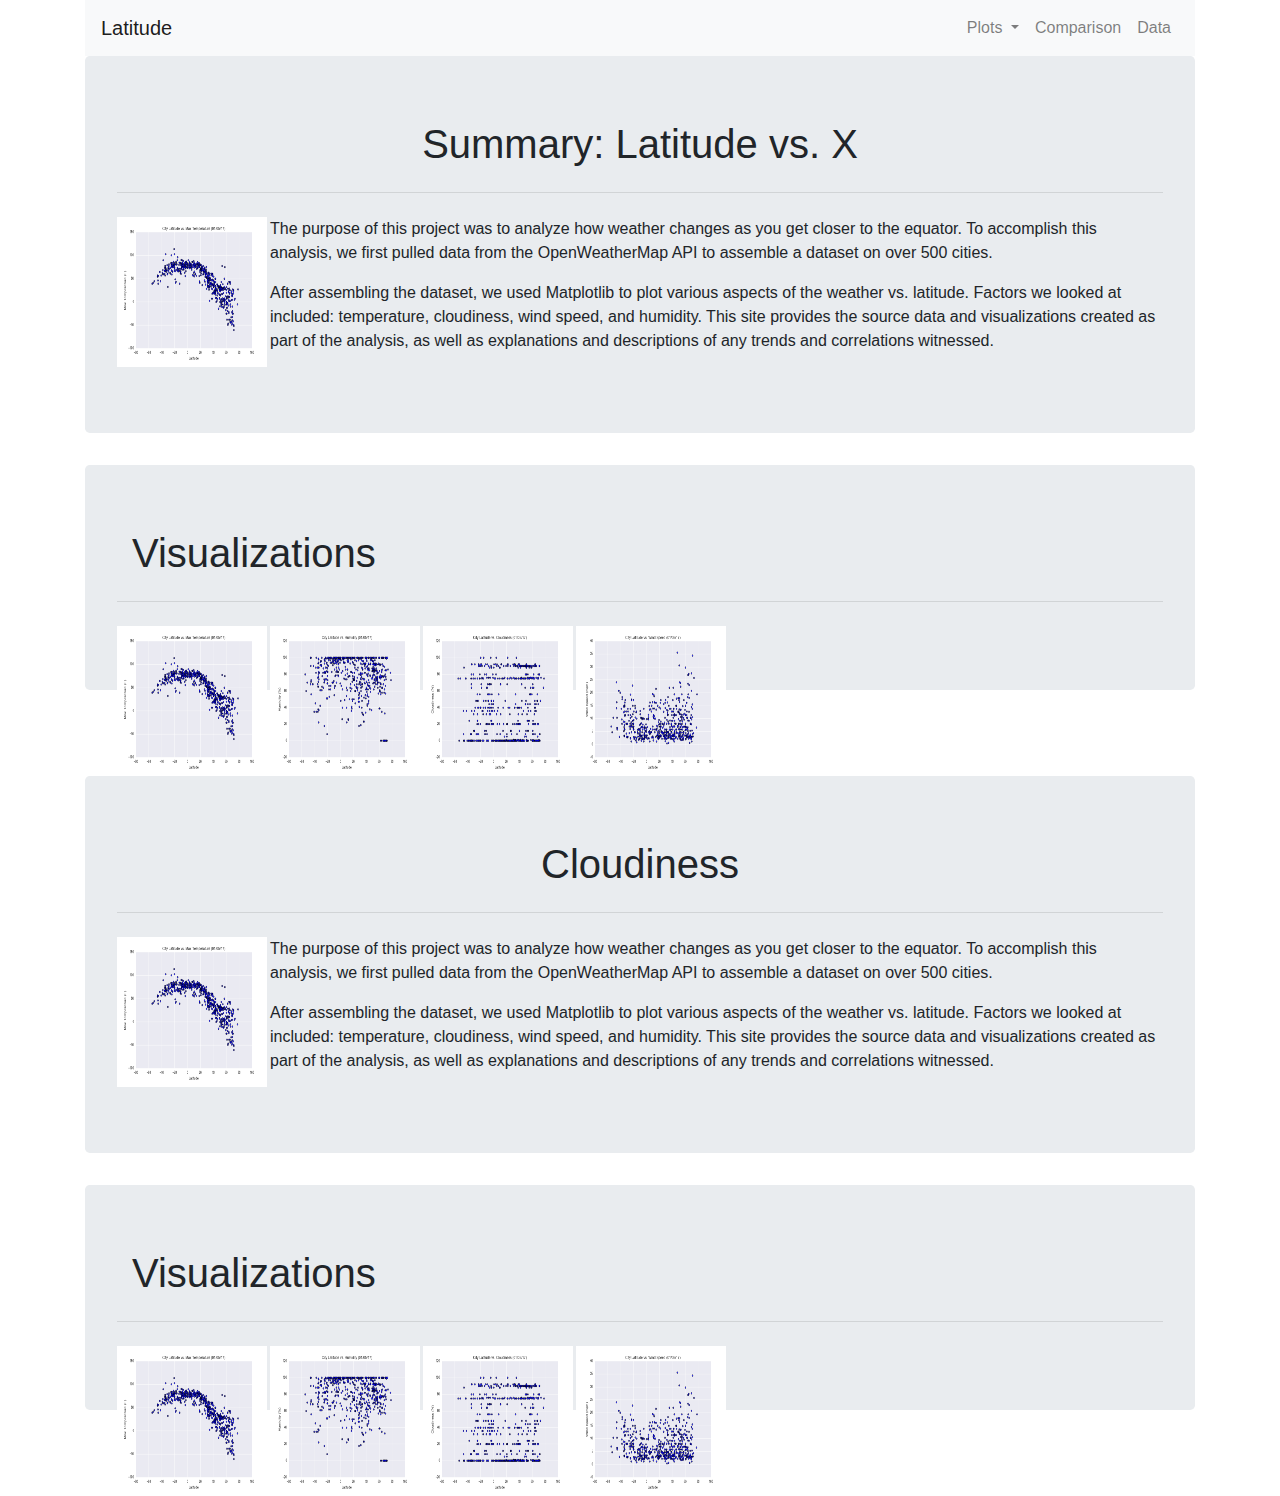
==== cloud.html @ 7cdca9b4 "adding new files" ====
<html lang="en-US"><head>
  <meta charset="UTF-8">
  <meta http-equiv="X-UA-Compatible" content="IE=edge">
  <meta name="viewport" content="width=device-width, initial-scale=1">
<link rel="stylesheet" href="https://stackpath.bootstrapcdn.com/bootstrap/4.3.1/css/bootstrap.min.css" integrity="sha384-ggOyR0iXCbMQv3Xipma34MD+dH/1fQ784/j6cY/iJTQUOhcWr7x9JvoRxT2MZw1T" crossorigin="anonymous">

<title>Web-Design-Challenge</title>
<meta name="generator" content="Jekyll v3.9.0">
<meta property="og:title" content="Web-Design-Challenge.github.io">
<meta property="og:locale" content="en_US">
<link rel="canonical" href="https://cyoungman9.github.io/Web-Design-Challenge.github.io/">
<meta property="og:url" content="https://cyoungman9.github.io/Web-Design-Challenge.github.io/">
<meta property="og:site_name" content="Web-Design-Challenge.github.io">
<meta name="twitter:card" content="summary">
<meta property="twitter:title" content="Web-Design-Challenge.github.io">
<script type="application/ld+json">
{"name":"Web-Design-Challenge.github.io","url":"https://cyoungman9.github.io/Web-Design-Challenge.github.io/","@type":"WebSite","headline":"Web-Design-Challenge.github.io","@context":"https://schema.org"}</script>
<!-- End Jekyll SEO tag -->

  <link rel="stylesheet" href="/Web-Design-Challenge.github.io/assets/css/style.css?v=292923dff16a841c2c076eff15975cb87523322c">
</head>
<body>
 <div class="container">
  <nav class="navbar navbar-expand-lg navbar-light bg-light">
  <a class="navbar-brand" href="index.html">Latitude</a>
      <button class="navbar-toggler" type="button" data-toggle="collapse" data-target="#navbarSupportedContent" aria-controls="navbarSupportedContent" aria-expanded="true" aria-label="Toggle navigation">
    <span class="navbar-toggler-icon"></span>
  </button>

     <div class="navbar-collapse collapse show" id="navbarSupportedContent" style="">
    <ul class="navbar-nav ml-auto">
      <li class="nav-item dropdown">
        <a class="nav-link dropdown-toggle" href="#" id="navbarDropdown" role="button" data-toggle="dropdown" aria-haspopup="true" aria-expanded="false">
          Plots
        </a>
        <div class="dropdown-menu" aria-labelledby="navbarDropdown">
          <a class="dropdown-item" href="max_temp.html">Max Temperature</a>
          <a class="dropdown-item" href="humidity.html">Humidity</a>
          <a class="dropdown-item" href="cloud.html">Cloudiness</a>
          <a class="dropdown-item" href="wind_spped.html">Wind Speed</a>
        </div>
      </li>
      <li class="nav-item">
        <a class="nav-link" href="comparison.html">Comparison</a>
      </li>
      
      <li class="nav-item">
        <a class="nav-link" href="data.html" tabindex="-1" aria-disabled="true">Data</a>
      </li>
    </ul>
    </div></nav>


  <div class="row">
  <div class="container">
      <div class="jumbotron">
<h1 style="text-align:center">Summary: Latitude vs. X </h1>
<hr class="my-4">
<img src="./assets/Fig1.png" alt="Latitude" height="150" width="150" align="left">
<p></p>The purpose of this project was to analyze how weather changes as you get closer to the equator. To accomplish this analysis, we first pulled data from the OpenWeatherMap API to assemble a dataset on over 500 cities.<p></p>

<p> After assembling the dataset, we used Matplotlib to plot various aspects of the weather vs. latitude. Factors we looked at included: temperature, cloudiness, wind speed, and humidity. This site provides the source data and visualizations created as part of the analysis, as well as explanations and descriptions of any trends and correlations witnessed. </p>
</div></div></div>

<div class="row">
  <div class="container">
      <div class="jumbotron">
<h1 class="col-md-10">Visualizations</h1>


<hr class="my-4">
<img src="./assets/Fig1.png" alt="Latitude" height="150" width="150" align="left">
<img src="./assets/Fig2.png" alt="Latitude" height="150" width="150" align="left">
<img src="./assets/Fig3.png" alt="Latitude" height="150" width="150" align="left">
<img src="./assets/Fig4.png" alt="Latitude" height="150" width="150" align="left"></div></div></div></div>


    
  
  
<script src="https://code.jquery.com/jquery-3.3.1.slim.min.js" integrity="sha384-q8i/X+965DzO0rT7abK41JStQIAqVgRVzpbzo5smXKp4YfRvH+8abtTE1Pi6jizo" crossorigin="anonymous"></script>
  <script src="https://cdnjs.cloudflare.com/ajax/libs/popper.js/1.14.7/umd/popper.min.js" integrity="sha384-UO2eT0CpHqdSJQ6hJty5KVphtPhzWj9WO1clHTMGa3JDZwrnQq4sF86dIHNDz0W1" crossorigin="anonymous"></script>
  <script src="https://stackpath.bootstrapcdn.com/bootstrap/4.3.1/js/bootstrap.min.js" integrity="sha384-JjSmVgyd0p3pXB1rRibZUAYoIIy6OrQ6VrjIEaFf/nJGzIxFDsf4x0xIM+B07jRM" crossorigin="anonymous"></script>


  <script>anchors.add();</script>
  


</body></html>

<div class="row">
    <div class="container">
        <div class="jumbotron">
  <h1 style="text-align:center;">Cloudiness</h1>
  <hr class="my-4">
  <img src="./assets/Fig1.png" alt="Latitude" height="150" width="150" align="left">
  <p></p>The purpose of this project was to analyze how weather changes as you get closer to the equator. To accomplish this analysis, we first pulled data from the OpenWeatherMap API to assemble a dataset on over 500 cities.<p></p>
  
  <p> After assembling the dataset, we used Matplotlib to plot various aspects of the weather vs. latitude. Factors we looked at included: temperature, cloudiness, wind speed, and humidity. This site provides the source data and visualizations created as part of the analysis, as well as explanations and descriptions of any trends and correlations witnessed. </p>
  </div></div></div>
  
  <div class="row">
    <div class="container">
        <div class="jumbotron">
  <h1 class="col-md-10">Visualizations</h1>
  
  
  <hr class="my-4">
  <img src="./assets/Fig1.png" alt="Latitude" height="150" width="150" align="left">
  <img src="./assets/Fig2.png" alt="Latitude" height="150" width="150" align="left">
  <img src="./assets/Fig3.png" alt="Latitude" height="150" width="150" align="left">
  <img src="./assets/Fig4.png" alt="Latitude" height="150" width="150" align="left"></div></div></div></div>
  
  
      
    
    
  <script src="https://code.jquery.com/jquery-3.3.1.slim.min.js" integrity="sha384-q8i/X+965DzO0rT7abK41JStQIAqVgRVzpbzo5smXKp4YfRvH+8abtTE1Pi6jizo" crossorigin="anonymous"></script>
    <script src="https://cdnjs.cloudflare.com/ajax/libs/popper.js/1.14.7/umd/popper.min.js" integrity="sha384-UO2eT0CpHqdSJQ6hJty5KVphtPhzWj9WO1clHTMGa3JDZwrnQq4sF86dIHNDz0W1" crossorigin="anonymous"></script>
    <script src="https://stackpath.bootstrapcdn.com/bootstrap/4.3.1/js/bootstrap.min.js" integrity="sha384-JjSmVgyd0p3pXB1rRibZUAYoIIy6OrQ6VrjIEaFf/nJGzIxFDsf4x0xIM+B07jRM" crossorigin="anonymous"></script>
  
  
    <script>anchors.add();</script>
    
  
  
  </body></html>
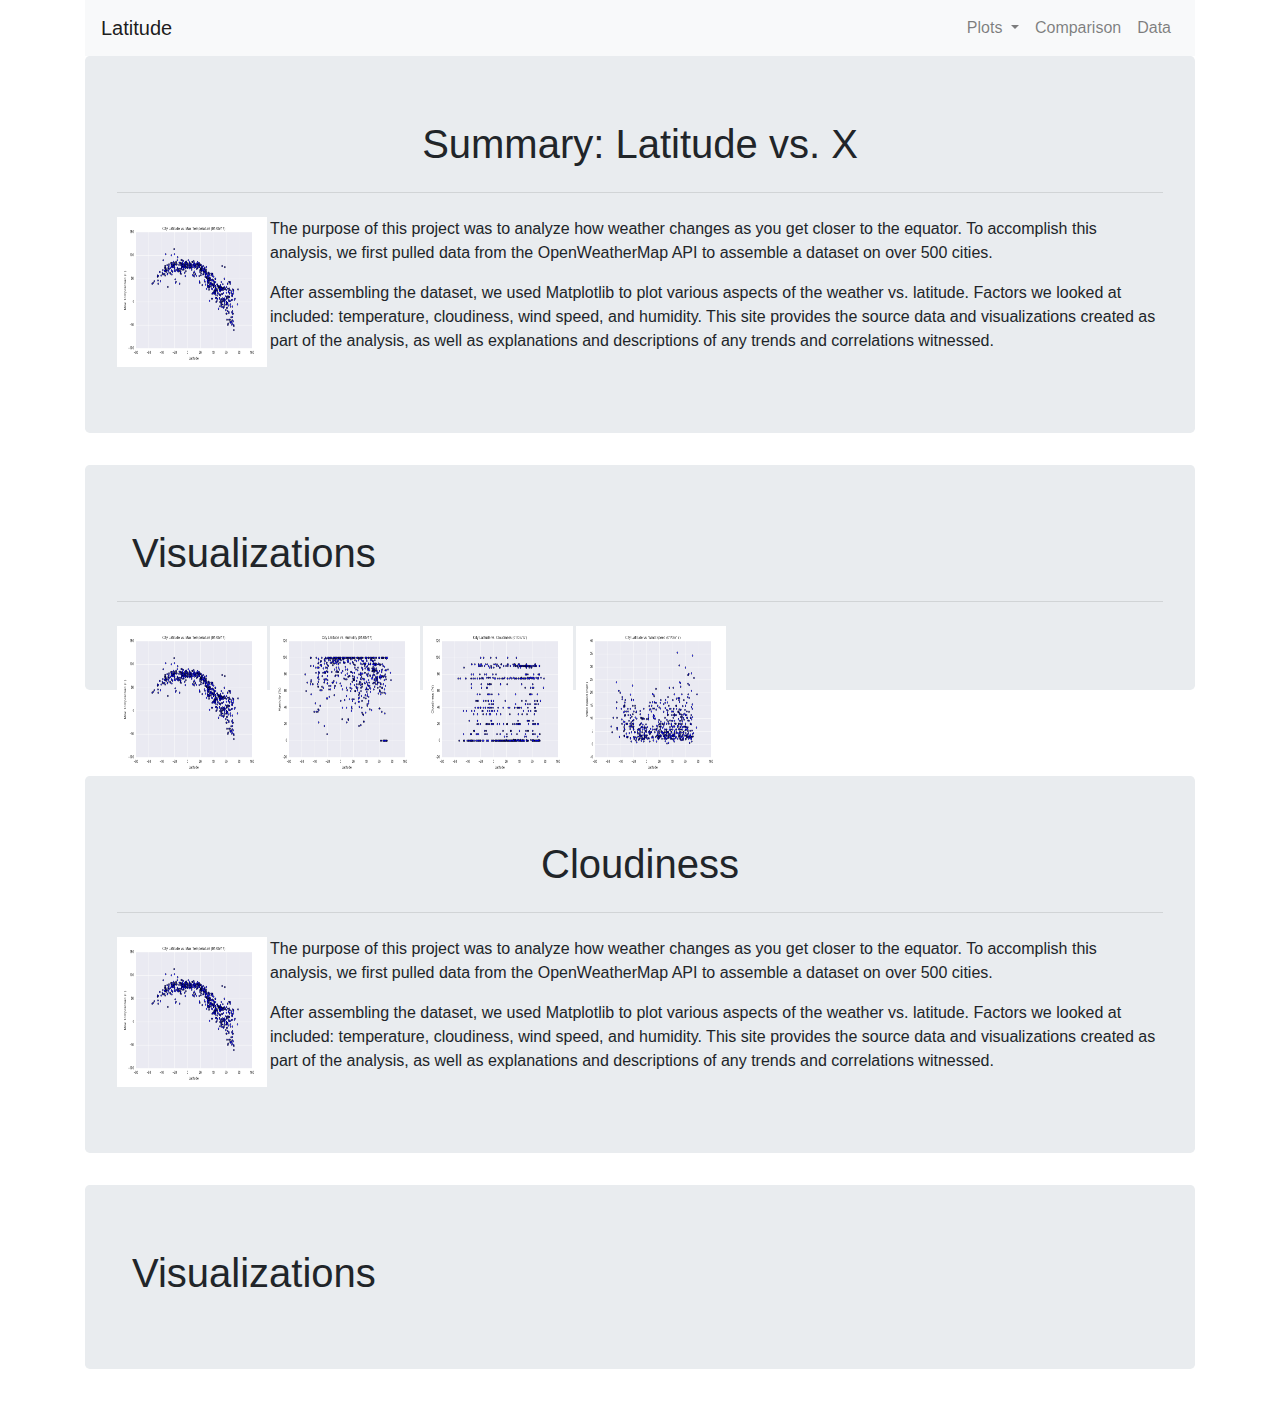
==== commit e5bed7ca: "adding new files" ====
--- a/cloud.html
+++ b/cloud.html
@@ -37,7 +37,7 @@
           <a class="dropdown-item" href="max_temp.html">Max Temperature</a>
           <a class="dropdown-item" href="humidity.html">Humidity</a>
           <a class="dropdown-item" href="cloud.html">Cloudiness</a>
-          <a class="dropdown-item" href="wind_spped.html">Wind Speed</a>
+          <a class="dropdown-item" href="wind_speed.html">Wind Speed</a>
         </div>
       </li>
       <li class="nav-item">
@@ -105,12 +105,7 @@
         <div class="jumbotron">
   <h1 class="col-md-10">Visualizations</h1>
   
-  
-  <hr class="my-4">
-  <img src="./assets/Fig1.png" alt="Latitude" height="150" width="150" align="left">
-  <img src="./assets/Fig2.png" alt="Latitude" height="150" width="150" align="left">
-  <img src="./assets/Fig3.png" alt="Latitude" height="150" width="150" align="left">
-  <img src="./assets/Fig4.png" alt="Latitude" height="150" width="150" align="left"></div></div></div></div>
+
   
   
       
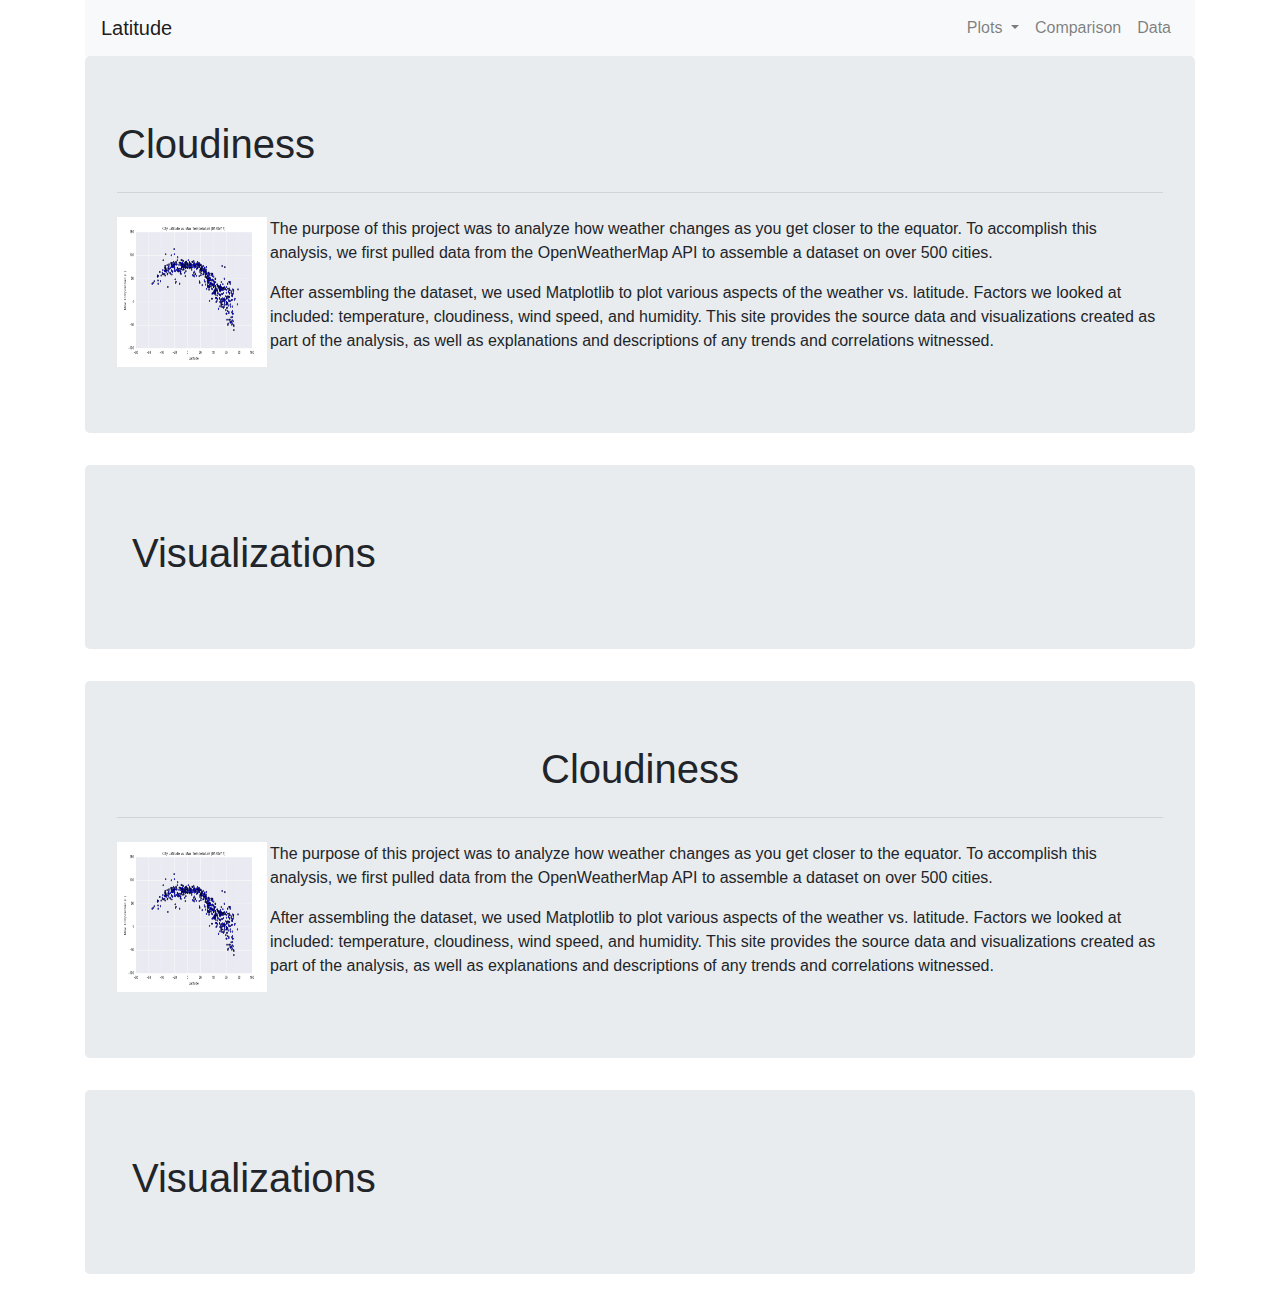
==== commit d00113ea: "adding new files" ====
--- a/cloud.html
+++ b/cloud.html
@@ -54,7 +54,7 @@
   <div class="row">
   <div class="container">
       <div class="jumbotron">
-<h1 style="text-align:center">Summary: Latitude vs. X </h1>
+<h1 style="text-align:left">Cloudiness</h1>
 <hr class="my-4">
 <img src="./assets/Fig1.png" alt="Latitude" height="150" width="150" align="left">
 <p></p>The purpose of this project was to analyze how weather changes as you get closer to the equator. To accomplish this analysis, we first pulled data from the OpenWeatherMap API to assemble a dataset on over 500 cities.<p></p>
@@ -67,12 +67,7 @@
       <div class="jumbotron">
 <h1 class="col-md-10">Visualizations</h1>
 
-
-<hr class="my-4">
-<img src="./assets/Fig1.png" alt="Latitude" height="150" width="150" align="left">
-<img src="./assets/Fig2.png" alt="Latitude" height="150" width="150" align="left">
-<img src="./assets/Fig3.png" alt="Latitude" height="150" width="150" align="left">
-<img src="./assets/Fig4.png" alt="Latitude" height="150" width="150" align="left"></div></div></div></div>
+</div></div></div></div>
 
 
     
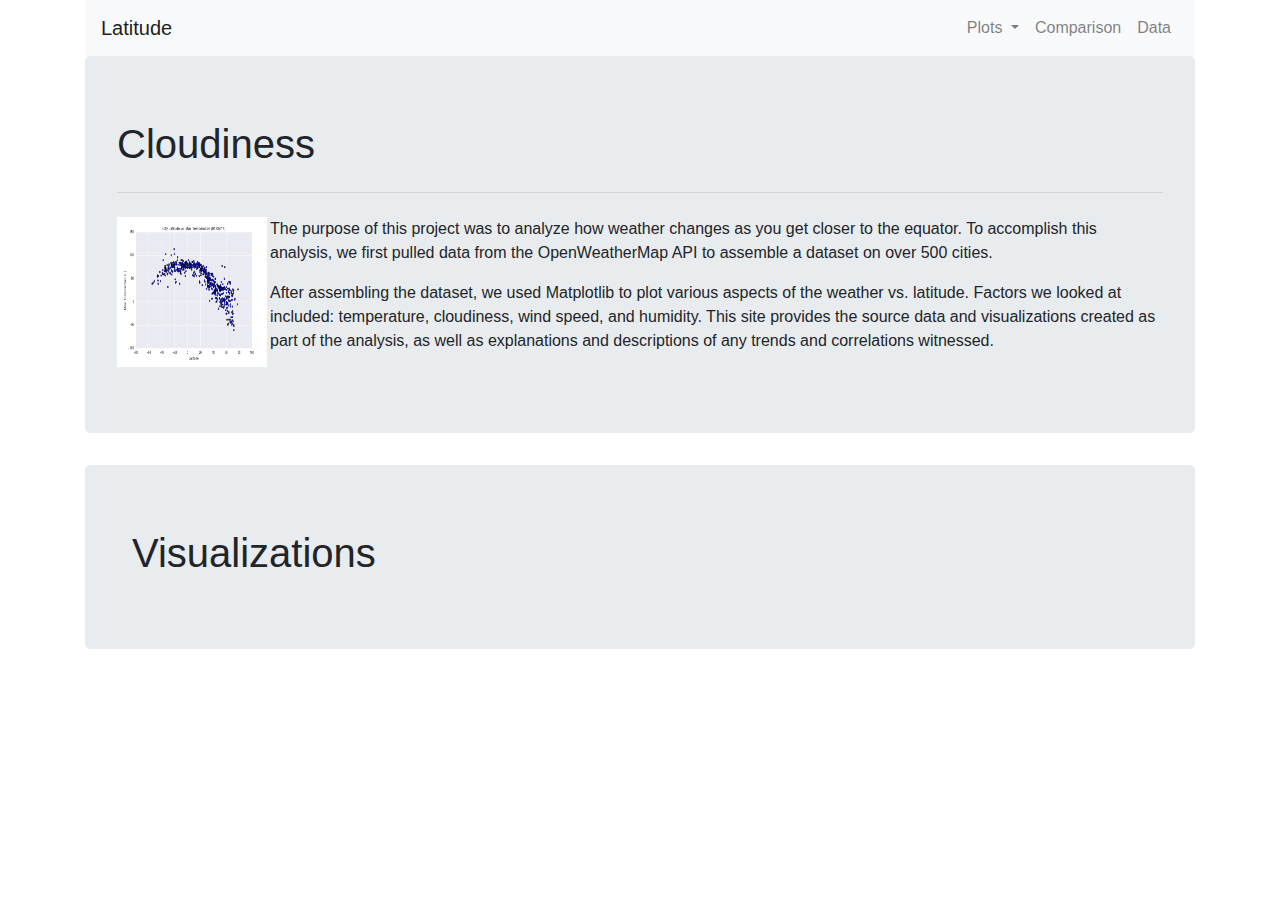
==== commit 1fbd39c1: "adding new files" ====
--- a/cloud.html
+++ b/cloud.html
@@ -84,7 +84,7 @@
 
 </body></html>
 
-<div class="row">
+<!-- <div class="row">
     <div class="container">
         <div class="jumbotron">
   <h1 style="text-align:center;">Cloudiness</h1>
@@ -115,4 +115,4 @@
     
   
   
-  </body></html>+  </body></html> -->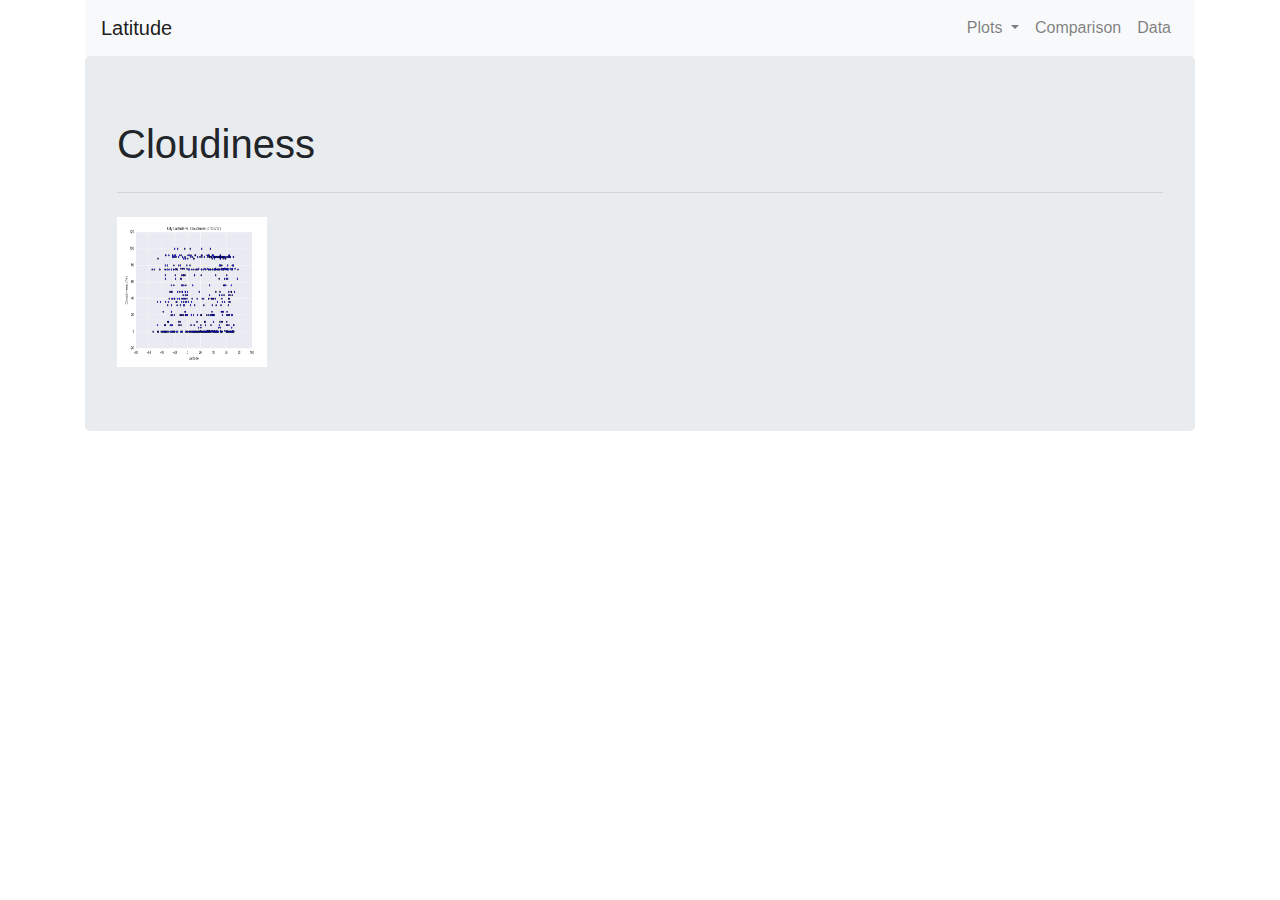
==== commit 0640f882: "adding new files" ====
--- a/cloud.html
+++ b/cloud.html
@@ -56,16 +56,7 @@
       <div class="jumbotron">
 <h1 style="text-align:left">Cloudiness</h1>
 <hr class="my-4">
-<img src="./assets/Fig1.png" alt="Latitude" height="150" width="150" align="left">
-<p></p>The purpose of this project was to analyze how weather changes as you get closer to the equator. To accomplish this analysis, we first pulled data from the OpenWeatherMap API to assemble a dataset on over 500 cities.<p></p>
-
-<p> After assembling the dataset, we used Matplotlib to plot various aspects of the weather vs. latitude. Factors we looked at included: temperature, cloudiness, wind speed, and humidity. This site provides the source data and visualizations created as part of the analysis, as well as explanations and descriptions of any trends and correlations witnessed. </p>
-</div></div></div>
-
-<div class="row">
-  <div class="container">
-      <div class="jumbotron">
-<h1 class="col-md-10">Visualizations</h1>
+<img src="./assets/Fig3.png" alt="Cloudiness" height="150" width="150" align="center">
 
 </div></div></div></div>
 
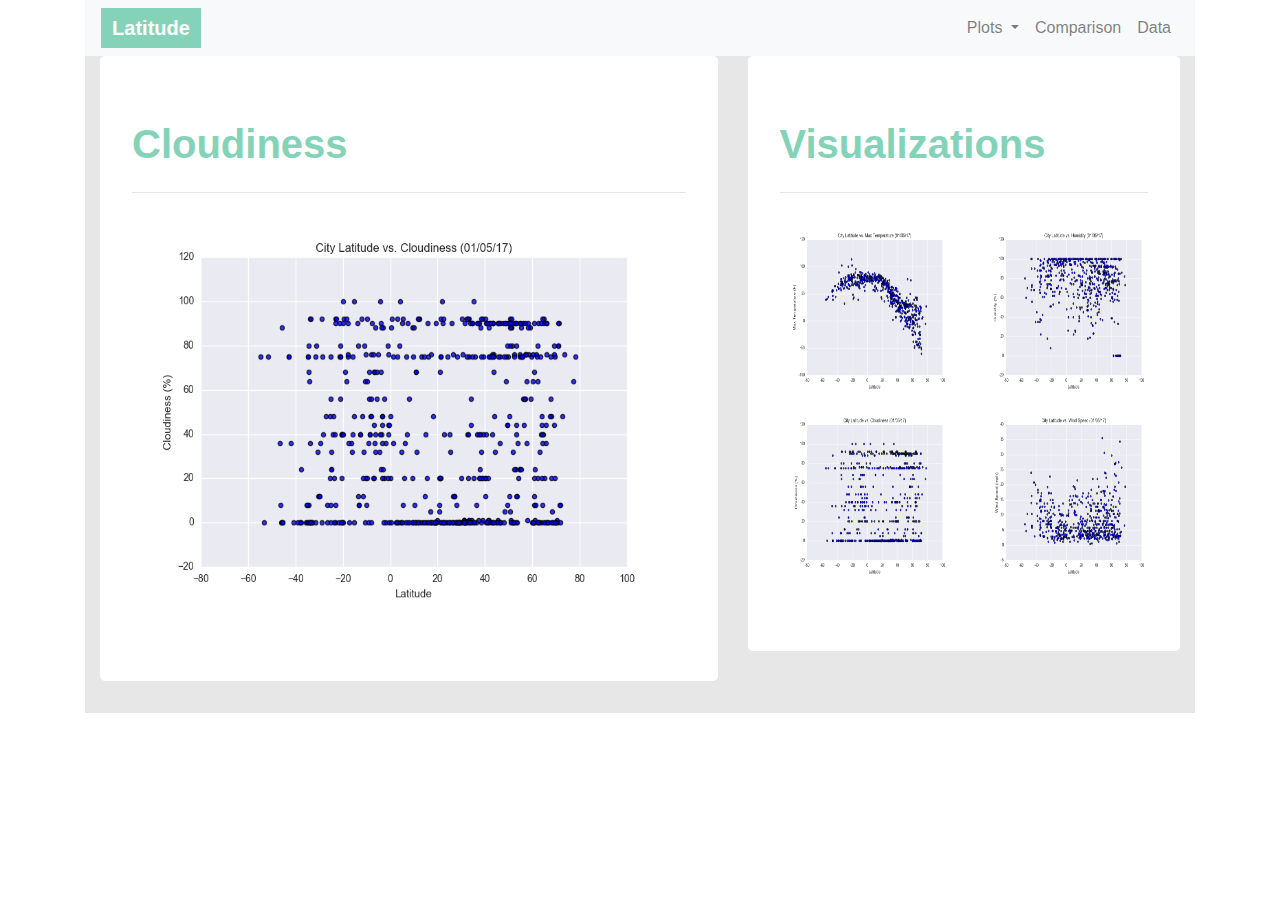
==== commit aae0e842: "adding new files" ====
--- a/cloud.html
+++ b/cloud.html
@@ -1,79 +1,125 @@
-<html lang="en-US"><head>
-  <meta charset="UTF-8">
-  <meta http-equiv="X-UA-Compatible" content="IE=edge">
-  <meta name="viewport" content="width=device-width, initial-scale=1">
-<link rel="stylesheet" href="https://stackpath.bootstrapcdn.com/bootstrap/4.3.1/css/bootstrap.min.css" integrity="sha384-ggOyR0iXCbMQv3Xipma34MD+dH/1fQ784/j6cY/iJTQUOhcWr7x9JvoRxT2MZw1T" crossorigin="anonymous">
+<html lang="en-US">
 
-<title>Web-Design-Challenge</title>
-<meta name="generator" content="Jekyll v3.9.0">
-<meta property="og:title" content="Web-Design-Challenge.github.io">
-<meta property="og:locale" content="en_US">
-<link rel="canonical" href="https://cyoungman9.github.io/Web-Design-Challenge.github.io/">
-<meta property="og:url" content="https://cyoungman9.github.io/Web-Design-Challenge.github.io/">
-<meta property="og:site_name" content="Web-Design-Challenge.github.io">
-<meta name="twitter:card" content="summary">
-<meta property="twitter:title" content="Web-Design-Challenge.github.io">
-<script type="application/ld+json">
+<head>
+    <meta charset="UTF-8">
+    <meta http-equiv="X-UA-Compatible" content="IE=edge">
+    <meta name="viewport" content="width=device-width, initial-scale=1">
+    <link rel="stylesheet" href="https://stackpath.bootstrapcdn.com/bootstrap/4.3.1/css/bootstrap.min.css"
+        integrity="sha384-ggOyR0iXCbMQv3Xipma34MD+dH/1fQ784/j6cY/iJTQUOhcWr7x9JvoRxT2MZw1T" crossorigin="anonymous">
+
+    <title>Web-Design-Challenge</title>
+    <meta name="generator" content="Jekyll v3.9.0">
+    <meta property="og:title" content="Web-Design-Challenge.github.io">
+    <meta property="og:locale" content="en_US">
+    <link rel="canonical" href="https://cyoungman9.github.io/Web-Design-Challenge.github.io/">
+    <meta property="og:url" content="https://cyoungman9.github.io/Web-Design-Challenge.github.io/">
+    <meta property="og:site_name" content="Web-Design-Challenge.github.io">
+    <meta name="twitter:card" content="summary">
+    <meta property="twitter:title" content="Web-Design-Challenge.github.io">
+    <script type="application/ld+json">
 {"name":"Web-Design-Challenge.github.io","url":"https://cyoungman9.github.io/Web-Design-Challenge.github.io/","@type":"WebSite","headline":"Web-Design-Challenge.github.io","@context":"https://schema.org"}</script>
-<!-- End Jekyll SEO tag -->
+    <!-- End Jekyll SEO tag -->
 
-  <link rel="stylesheet" href="/Web-Design-Challenge.github.io/assets/css/style.css?v=292923dff16a841c2c076eff15975cb87523322c">
+    <link rel="stylesheet"
+        href="/Web-Design-Challenge.github.io/assets/css/style.css?v=292923dff16a841c2c076eff15975cb87523322c">
+    <link rel="stylesheet" href="style.css">
 </head>
+
 <body>
- <div class="container">
-  <nav class="navbar navbar-expand-lg navbar-light bg-light">
-  <a class="navbar-brand" href="index.html">Latitude</a>
-      <button class="navbar-toggler" type="button" data-toggle="collapse" data-target="#navbarSupportedContent" aria-controls="navbarSupportedContent" aria-expanded="true" aria-label="Toggle navigation">
-    <span class="navbar-toggler-icon"></span>
-  </button>
+    <div class="container">
+        <nav class="navbar navbar-expand-lg navbar-light bg-light">
+            <a class="navbar-brand" href="index.html" id="nav">Latitude</a>
+            <button class="navbar-toggler" type="button" data-toggle="collapse" data-target="#navbarSupportedContent"
+                aria-controls="navbarSupportedContent" aria-expanded="true" aria-label="Toggle navigation">
+                <span class="navbar-toggler-icon"></span>
+            </button>
 
-     <div class="navbar-collapse collapse show" id="navbarSupportedContent" style="">
-    <ul class="navbar-nav ml-auto">
-      <li class="nav-item dropdown">
-        <a class="nav-link dropdown-toggle" href="#" id="navbarDropdown" role="button" data-toggle="dropdown" aria-haspopup="true" aria-expanded="false">
-          Plots
-        </a>
-        <div class="dropdown-menu" aria-labelledby="navbarDropdown">
-          <a class="dropdown-item" href="max_temp.html">Max Temperature</a>
-          <a class="dropdown-item" href="humidity.html">Humidity</a>
-          <a class="dropdown-item" href="cloud.html">Cloudiness</a>
-          <a class="dropdown-item" href="wind_speed.html">Wind Speed</a>
-        </div>
-      </li>
-      <li class="nav-item">
-        <a class="nav-link" href="comparison.html">Comparison</a>
-      </li>
-      
-      <li class="nav-item">
-        <a class="nav-link" href="data.html" tabindex="-1" aria-disabled="true">Data</a>
-      </li>
-    </ul>
-    </div></nav>
+            <div class="navbar-collapse collapse show" id="navbarSupportedContent" style="">
+                <ul class="navbar-nav ml-auto">
+                    <li class="nav-item dropdown">
+                        <a class="nav-link dropdown-toggle" href="#" id="navbarDropdown" role="button"
+                            data-toggle="dropdown" aria-haspopup="true" aria-expanded="false">
+                            Plots
+                        </a>
+                        <div class="dropdown-menu" aria-labelledby="navbarDropdown">
+                            <a class="dropdown-item" href="max_temp.html">Max Temperature</a>
+                            <a class="dropdown-item" href="humidity.html">Humidity</a>
+                            <a class="dropdown-item" href="cloud.html">Cloudiness</a>
+                            <a class="dropdown-item" href="wind_speed.html">Wind Speed</a>
+                        </div>
+                    </li>
+                    <li class="nav-item">
+                        <a class="nav-link" href="comparison.html">Comparison</a>
+                    </li>
+
+                    <li class="nav-item">
+                        <a class="nav-link" href="data.html" tabindex="-1" aria-disabled="true">Data</a>
+                    </li>
+                </ul>
+            </div>
+        </nav>
 
 
-  <div class="row">
-  <div class="container">
-      <div class="jumbotron">
-<h1 style="text-align:left">Cloudiness</h1>
-<hr class="my-4">
-<img src="./assets/Fig3.png" alt="Cloudiness" height="150" width="150" align="center">
 
-</div></div></div></div>
+        <div class="container" id="back">
+            <div class="row">
+              <div class="col-md-7">
+                <div class="jumbotron" id="background">
+                  <h1 style="text-align:left;" id="color">Cloudiness</h1>
+                  <hr class="my-4">
+                  <img src="./assets/Fig3.png" alt="Max Temp" height="400" width="550" align="Center">
+                
+      
+                </div>
+              </div>
+      
+              <div class="col-md-5">
+                <div class="jumbotron" id="background">
+                  <h1 id="color">Visualizations </h1>
+      
+      
+                  <hr class="my-4">
+                  <div class="row">
+                    <div class="col-md-6"><a href="max_temp.html"> <img src="./assets/Fig1.png" id="viz-img"
+                          alt="Max Temperature"></a></div>
+                    <div class="col-md-6"><a href="humidity.html"> <img src="./assets/Fig2.png" id="viz-img"
+                          alt="Humidity"></a></div>
+                  </div>
+                  <div class="row">
+                    <div class="col-md-6">
+                      <a href="cloud.html"> <img src="./assets/Fig3.png" id="viz-img" alt="Cloudiness"></a>
+                    </div>
+                    <div class="col-md-6">
+                      <a href="wind_speed.html"> <img src="./assets/Fig4.png" id="viz-img" alt="Wind Speed"></a>
+                    </div>
+                  </div>
+                </div>
+              </div>
+            </div>
+          </div>
 
 
-    
-  
-  
-<script src="https://code.jquery.com/jquery-3.3.1.slim.min.js" integrity="sha384-q8i/X+965DzO0rT7abK41JStQIAqVgRVzpbzo5smXKp4YfRvH+8abtTE1Pi6jizo" crossorigin="anonymous"></script>
-  <script src="https://cdnjs.cloudflare.com/ajax/libs/popper.js/1.14.7/umd/popper.min.js" integrity="sha384-UO2eT0CpHqdSJQ6hJty5KVphtPhzWj9WO1clHTMGa3JDZwrnQq4sF86dIHNDz0W1" crossorigin="anonymous"></script>
-  <script src="https://stackpath.bootstrapcdn.com/bootstrap/4.3.1/js/bootstrap.min.js" integrity="sha384-JjSmVgyd0p3pXB1rRibZUAYoIIy6OrQ6VrjIEaFf/nJGzIxFDsf4x0xIM+B07jRM" crossorigin="anonymous"></script>
 
 
-  <script>anchors.add();</script>
-  
+
+    <script src="https://code.jquery.com/jquery-3.3.1.slim.min.js"
+        integrity="sha384-q8i/X+965DzO0rT7abK41JStQIAqVgRVzpbzo5smXKp4YfRvH+8abtTE1Pi6jizo"
+        crossorigin="anonymous"></script>
+    <script src="https://cdnjs.cloudflare.com/ajax/libs/popper.js/1.14.7/umd/popper.min.js"
+        integrity="sha384-UO2eT0CpHqdSJQ6hJty5KVphtPhzWj9WO1clHTMGa3JDZwrnQq4sF86dIHNDz0W1"
+        crossorigin="anonymous"></script>
+    <script src="https://stackpath.bootstrapcdn.com/bootstrap/4.3.1/js/bootstrap.min.js"
+        integrity="sha384-JjSmVgyd0p3pXB1rRibZUAYoIIy6OrQ6VrjIEaFf/nJGzIxFDsf4x0xIM+B07jRM"
+        crossorigin="anonymous"></script>
 
 
-</body></html>
+    <script>anchors.add();</script>
+
+
+
+</body>
+
+</html>
 
 <!-- <div class="row">
     <div class="container">
--- a/style.css
+++ b/style.css
@@ -0,0 +1,30 @@
+#viz-img {
+    margin-right: 5px;
+    margin-left: 5px;
+    margin-top: 5px;
+    margin-bottom: 5px;
+    height:175px;
+    width:175px
+}
+
+#background {background-color: rgb(255, 255, 255);}
+
+#back {background-color: rgb(231, 231, 231);}
+
+#com-img {  margin-right: 5px;
+    margin-left: 5px;
+    margin-top: 5px;
+    margin-bottom: 5px;
+    height: 300px;
+    width:500px;
+}
+
+#color {color:rgb(132, 211, 185);
+    font-weight:bold;}
+
+#nav {background-color: rgb(132, 211, 185);
+color: white;
+font-weight:bold;
+height:40px;
+width:100px;
+text-align: center;}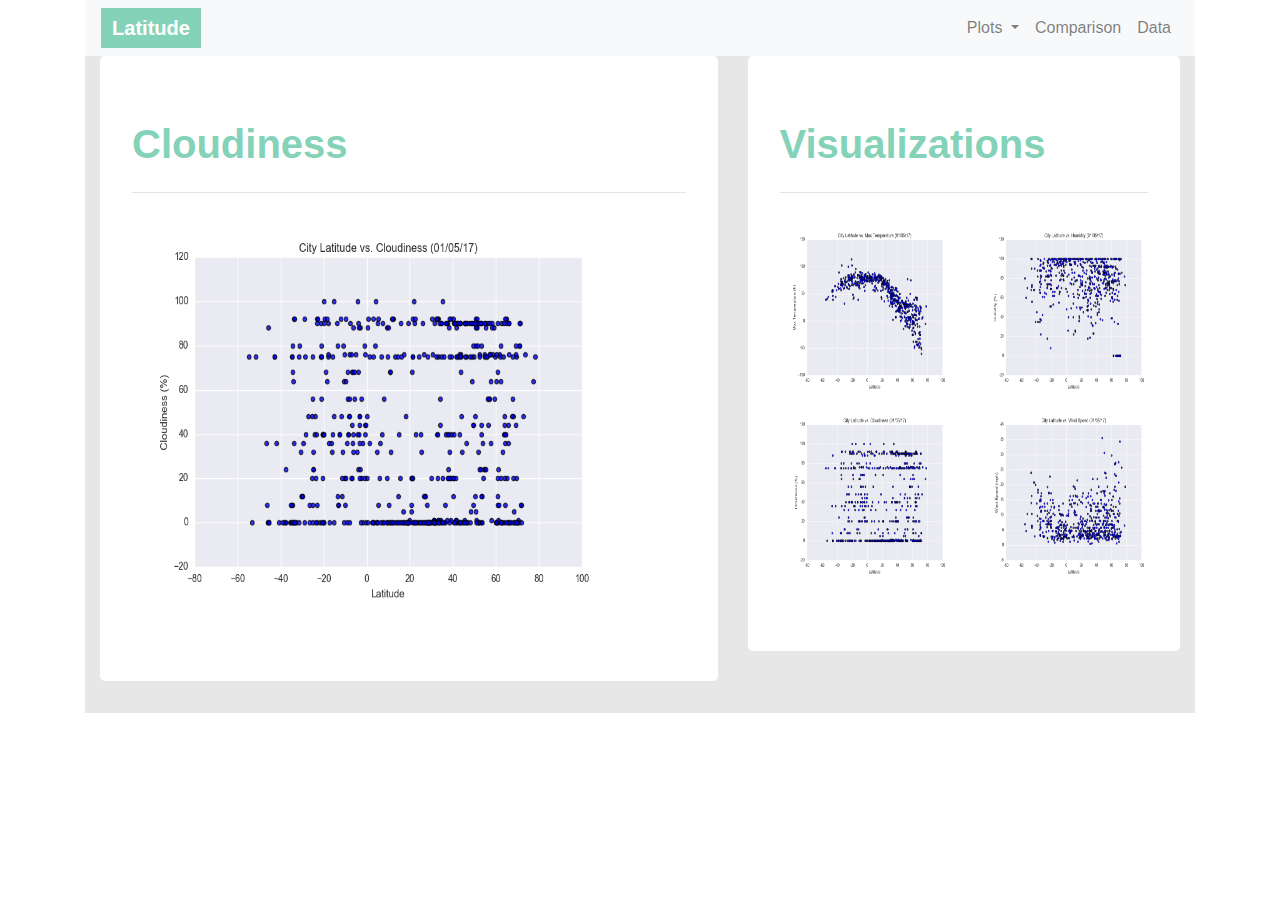
==== commit 22f212c1: "adding new files" ====
--- a/cloud.html
+++ b/cloud.html
@@ -67,7 +67,7 @@
                 <div class="jumbotron" id="background">
                   <h1 style="text-align:left;" id="color">Cloudiness</h1>
                   <hr class="my-4">
-                  <img src="./assets/Fig3.png" alt="Max Temp" height="400" width="550" align="Center">
+                  <img src="./assets/Fig3.png" alt="Max Temp" height="400" width="500" align="Center">
                 
       
                 </div>
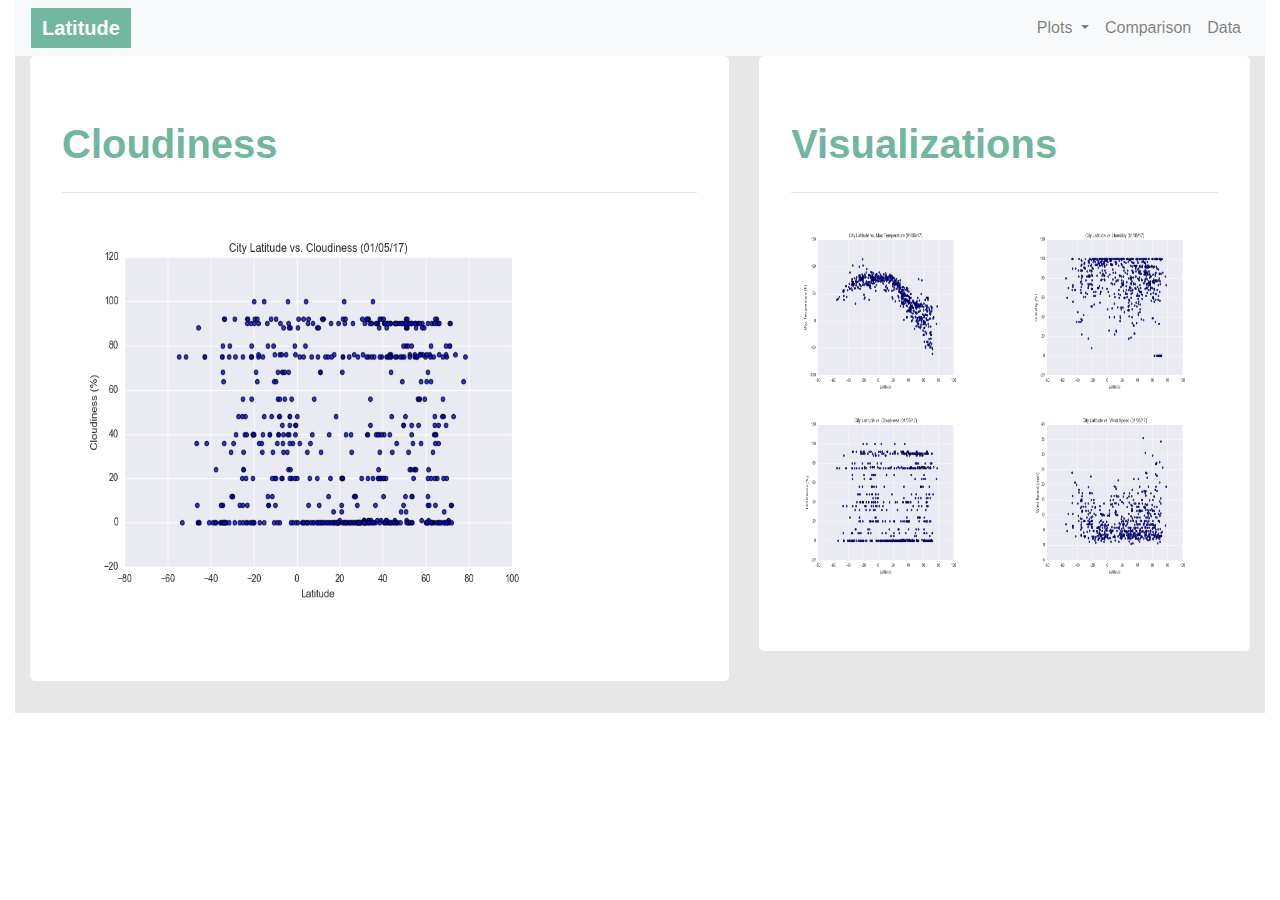
==== commit 5c94e0c8: "adding new files" ====
--- a/cloud.html
+++ b/cloud.html
@@ -26,7 +26,7 @@
 </head>
 
 <body>
-    <div class="container">
+    <div class="container-fluid">
         <nav class="navbar navbar-expand-lg navbar-light bg-light">
             <a class="navbar-brand" href="index.html" id="nav">Latitude</a>
             <button class="navbar-toggler" type="button" data-toggle="collapse" data-target="#navbarSupportedContent"
@@ -61,7 +61,7 @@
 
 
 
-        <div class="container" id="back">
+        <div class="container-fluid" id="back">
             <div class="row">
               <div class="col-md-7">
                 <div class="jumbotron" id="background">
--- a/style.css
+++ b/style.css
@@ -19,12 +19,15 @@
     width:500px;
 }
 
-#color {color:rgb(132, 211, 185);
+#color {color:rgb(113, 182, 159);
     font-weight:bold;}
 
-#nav {background-color: rgb(132, 211, 185);
+
+#nav {background-color: rgb(113, 182, 159);
 color: white;
 font-weight:bold;
 height:40px;
 width:100px;
-text-align: center;}+text-align: center;}
+
+      